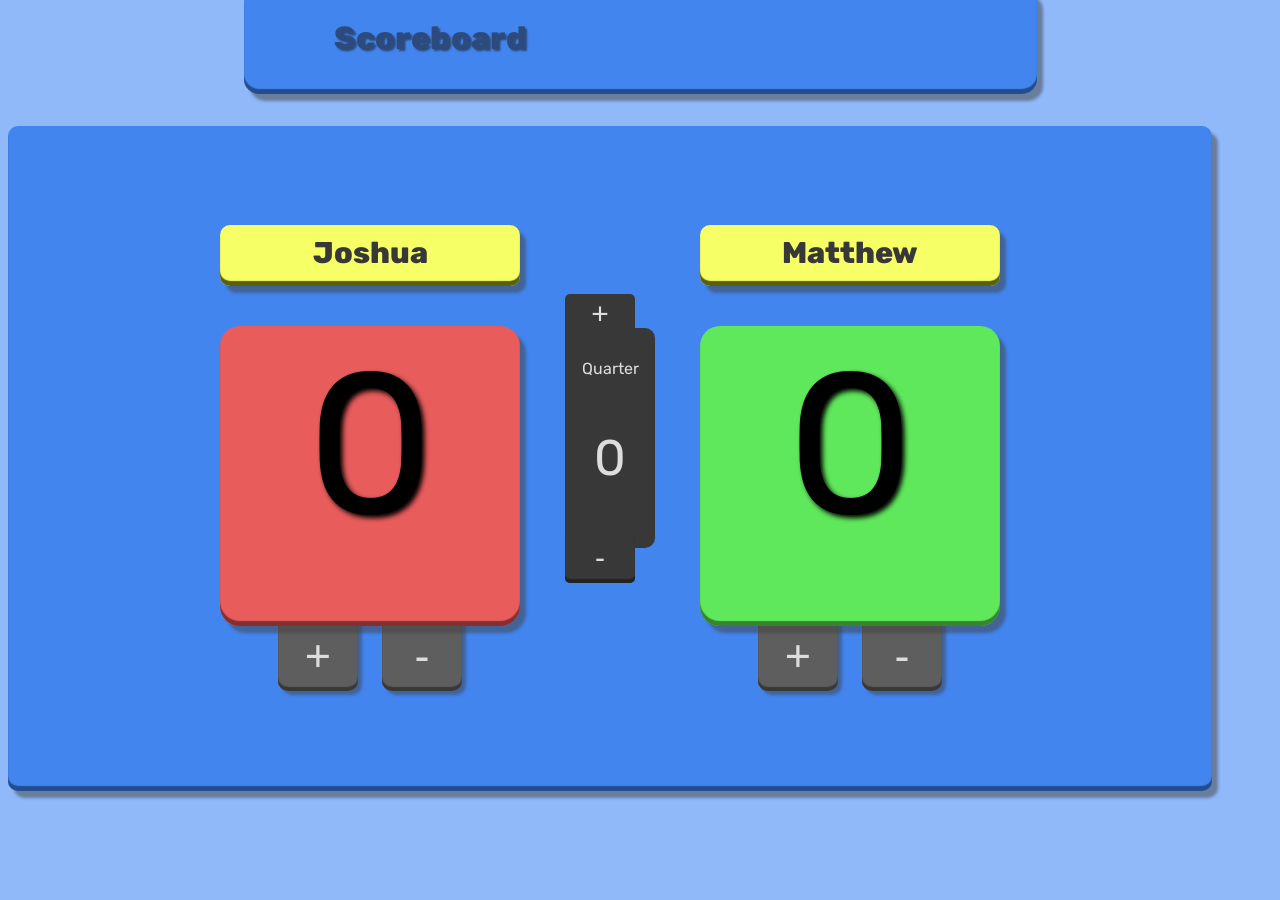
==== src/index.html @ b0baf258 "initial commit; example from codepen" ====
<!DOCTYPE html>
<html lang="en">
<head>
    <meta charset="UTF-8">
    <meta name="viewport" content="width=device-width, initial-scale=1.0">
    <title>Scoreboard</title>
    <link rel="stylesheet" href="index.css">
    <link href="https://fonts.googleapis.com/css?family=Rubik" rel="stylesheet">
</head>
<body>
    <div>
        <header>
            <h1 class="text-center">Scoreboard</h1>
        </header>
        <div class="scorecontainer">
            <div class="btncontainer">
                <h2>Joshua</h2>
                <div class="btn" id="team1">0</div>
                <button class="scorebtn" id="homeplus">+</button>
                <button class="scorebtn" id="homeminus">-</button>
            </div>
            <div id="roundcounter"> 
                <button id="roundplus">+</button>
                <div id="rounddisplay">
                    <p>Quarter</p>
                    <p id="roundnum">0<p>
                </div>
                <button id="roundminus">-</button>
            </div>
            <div class="btncontainer">
                <h2>Matthew</h2>
                <div class="btn" id="team2">0</div>
                <button class="scorebtn" id="awayplus">+</button>
                <button class="scorebtn" id="awayminus">-</button>
            </div>
        </div>
    </div>
    <script src="index.js" />
</body>
</html>
---- src/index.css ----
.jumbotron {
    background-color: transparent;
  }
  
  #app {
    min-width: 247px;
  }
  
  .wrapper {
    display: flex;
    align-items: center;
    justify-content: center;
  }
  
  body {
    background-color: #90b9f9;
  }
  
  header {
    background-color: #4385ef;
    padding: 10px 90px 15px 90px;
    border-radius: 15px;
    color: #2c4b7c;
    width: 613px;
    margin: 0 auto;
    margin-top: -20px;
    margin-bottom: 2em;
    box-shadow: inset 0px -5px 1px #234d8e, 6px 7px 3px rgba(66, 66, 66, 0.5);
    & h1 {
      font-family: rubik;
      font-weight: 800;
      user-select: none;
      text-shadow: 2px 2px 2px;
    }
  }
  
  .scorecontainer {
    display: flex;
    align-items: center;
    justify-content: center;
    height: 40em;
    width: 80%;
    /* margin-left: 10%; */
    background-color: #4385ef;
    padding: 10px 90px 15px 90px;
    border-radius: 10px;
    position: absolute;
    z-index: -10;
    box-shadow: inset 0px -5px 1px #234d8e, 6px 7px 3px rgba(66, 66, 66, 0.5);
  }
  
  .btn {
    width: 300px;
    margin-top: 0px;
    cursor: default;
    height: 300px;
    border: 0;
    border-radius: 20px;
    outline: none !important;
    font-size: 200px;
    font-family: rubik;
    text-shadow: 3px 3px 5px;
    display: block;
    position: relative;
    z-index: 5;
    top: 15px;
  }
  
  #team1 {
    background-color: #e85c5c;
    box-shadow: inset 0 -5px 1px #842f2f, 6px 7px 3px rgba(66, 66, 66, 0.5);
  }
  
  #team2 {
    background-color: #60e85c;
    box-shadow: inset 0 -5px 1px #37842f, 6px 7px 3px rgba(66, 66, 66, 0.5);
  }
  
  .btncontainer {
    display: inline-block;
    margin: 0 45px 20px 45px;
    text-align: center;
    & h2 {
      font-family: rubik;
      font-size: 30px;
      background-color: #f7ff66;
      color: #383838;
      border-radius: 10px;
      font-weight: 800;
      padding: 10px 15px 15px 15px;
      box-shadow: inset 0 -5px 1px #5a5e11, 6px 7px 3px rgba(66, 66, 66, 0.5);
    }
  }
  
  .scorebtn {
    background-color: #5e5e5e;
    color: #ddd;
    display: inline-block;
    padding-top: 10px;
    font-size: 45px;
    border-radius: 10px;
    box-shadow: inset 0 -4px 1px #383838, 4px 4px 3px rgba(66, 66, 66, 0.5);
    border: 0;
    top: -10px;
    margin: 0px 10px 0px 10px;
    width: 80px;
    height: 80px;
    transition: 0.5s;
    &:active {
      box-shadow: none;
    }
    &:focus {
      outline: none;
    }
  }
  
  #rounddisplay {
    background-color: #383838;
    text-align: center;
    border-radius: 10px;
    width: 70px;
    padding: 15px 10px 10px 10px;
    & p {
      color: #ddd;
      font-family: rubik;
      &:nth-child(1) {}
      &:nth-child(2) {
        font-size: 50px;
      }
    }
  }
  
  #roundcounter {
    border-radius: 5px;
    margin-bottom: 35px;
  }
  
  #roundplus,
  #roundminus {
    background-color: #383838;
    margin: 0 auto;
    border-radius: 5px;
    text-align: center;
    font-size: 30px;
    height: 50px;
    color: #ddd;
    width: 100%;
    border: none;
    transition: 0.5s;
    &:focus {
      outline: none;
    }
    & span {
      transition: 0.5s;
    }
  }
  
  #roundplus {
    margin-bottom: -20px;
    width: 70px;
    border-bottom-left-radius: 0;
    border-bottom: 10px #383838 solid;
    border-bottom-right-radius: 0;
  }
  
  #roundminus {
    margin-top: -15px;
    width: 70px;
    box-shadow: inset 0px -4px 1px #232323;
    &:active {
      box-shadow: none;
    }
  }
  
  @media (max-width: 1030px) {
    .btn {
      width: 250px;
      height: 250px;
      font-size: 170px;
    }
    #roundcounter {
      width: 60px;
    }
    .btncontainer {
      margin: 0 30px -30px 30px;
      height: 480px;
    }
    .scorecontainer {
      height: 470px;
    }
  }
  
  @media (max-width: 850px) {
    .btn {
      width: 230px;
      height: 230px;
      font-size: 150px;
    }
    .btncontainer {
      display: block;
      margin-bottom: -20px;
      margin-left: 20px;
      margin-right: 15px;
    }
    .scorecontainer {
      width: 90%;
      margin-left: 5%;
      height: 470px;
    }
  }
  
  @media (max-width:655px) {
    .btn {
      height: 210px;
      width: 210px;
      font-size: 140px;
    }
    header {
      width: 80%;
    }
    .btncontainer {
      height: 400px;
      margin-top: 10px;
    }
    .scorecontainer {
      height: auto;
    }
  }
  
  @media (max-width:585px) {
    header {
      width: 90%;
      margin-top: -10px;
      padding: 1px 0 10px 0px;
      margin-bottom: 15px;
      & h1 {
        margin-top: 20px;
      }
    }
    .scorecontainer {
      flex-direction: column;
      align-items: right;
      height: auto;
    }
    .btn {
      width: 300px;
    }
    .btncontainer {
      display: inline-block;
      width: auto;
      margin: 0;
      height: 440px;
    }
    #roundcounter {
      display: flex;
      border-radius: 0;
      width: 303px !important;
      margin: 0;
    }
    #roundplus,
    #roundminus {
      margin: 0;
      height: 80px;
      border-radius: 0;
      box-shadow: none;
      transition: 0s;
      width: 1000px !important;
    }
    #roundplus {
      border-top-left-radius: 8px;
      border-bottom-left-radius: 8px;
      border: 0;
    }
    #roundminus {
      border-top-right-radius: 8px;
      border-bottom-right-radius: 8px;
    }
    #rounddisplay {
      height: 80px;
      padding: 5px;
      margin: 0;
      border-radius: 0;
      & p {
        color: #ddd;
        font-family: rubik;
        &:nth-child(1) {
          margin: 0;
          display: block;
        }
        &:nth-child(2) {
          font-size: 40px;
          display: inline-block;
        }
      }
    }
  }
  
  @media (max-width: 400px) {
    header {
      min-width: 276px;
      margin-left: 18px;
    }
    .scorecontainer {
      padding: 20px;
      min-width: 276px;
    }
    .btncontainer {
      width: 99%;
      height: auto;
      margin-bottom: 15px;
    }
    .btn {
      width: 240px;
      height: 220px;
      margin: 0 auto;
      font-size: 120px;
    }
    #roundcounter {
      width: 90% !important;
    }
  }
  
  @media (max-width: 320px) {
    header {
      margin: 0 auto;
      margin-bottom: 10px;
      margin-top: -10px;
      & h1 {
        font-size: 25px;
      }
    }
    .scorecontainer {
      margin: 0;
      width: 100%;
    }
    .btn {
      width: 200px;
      height: 200px;
    }
  }
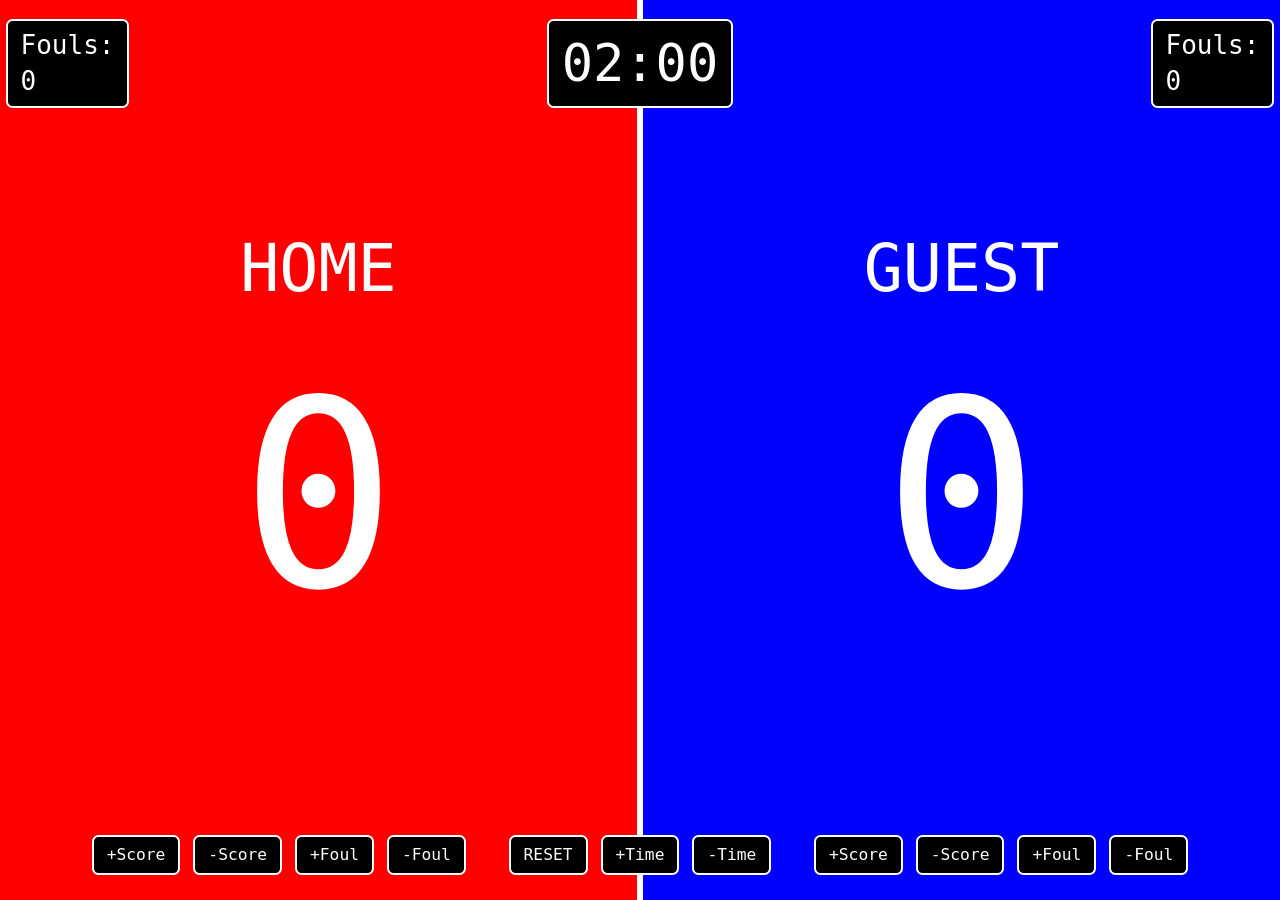
==== commit 42bc4566: "rename index" ====
--- a/src/index.html
+++ b/src/index.html
@@ -4,37 +4,362 @@
     <meta charset="UTF-8">
     <meta name="viewport" content="width=device-width, initial-scale=1.0">
     <title>Scoreboard</title>
-    <link rel="stylesheet" href="index.css">
-    <link href="https://fonts.googleapis.com/css?family=Rubik" rel="stylesheet">
+    <style>
+        :root {
+            box-sizing: border-box;
+            line-height: 1.4;
+            text-size-adjust: none;
+            font-family: monospace;
+        }
+
+        *, *::before, *::after {
+            box-sizing: inherit;
+        }
+        
+        body, h1, h2, h3, h4, h5, h6, p {
+            margin: 0;
+            padding: 0;
+            font-weight: normal;
+        }
+
+        body {
+            font-size: 12pt;
+            background-color: black;
+            color: white;
+        }
+        
+        .sb {
+            display: grid;
+            grid-template-rows: repeat(12, 1f);
+            grid-template-columns: repeat(12, 1f);
+            background-color: black;
+            width: 100vw;
+            height: 100vh;
+        }
+
+        .sb_score {
+            display: flex;
+            flex-direction: column;
+            justify-content: center;
+            align-items: center;
+        }
+
+        .sb_score_team {
+            font-size: 5rem;
+        }
+
+        .sb_score_value {
+            font-size: 20rem;
+        }
+
+        .sb_score-home {
+            grid-area: 1 / 1 / 13 / 7;
+            background-color: red;
+            border-right: 3px solid white;
+        }
+
+        .sb_score-away {
+            grid-area: 1 / 7 / 13 / 13;
+            background-color: blue;
+            border-left: 3px solid white;
+        }
+
+        .sb_float {
+            background-color: black;
+            border: 2px solid white;
+            border-radius: 0.5rem;
+            justify-self: center;
+            align-self: center;
+            padding: 0.5rem 1rem;
+            z-index: 1;
+        }
+
+        .sb_time {
+            grid-area: 1 / 5 / 2 / 9;
+            font-size: 4rem;
+        }
+
+        .sb_fouls {
+            font-size: 2rem;
+        }
+
+        .sb_fouls_home {
+            grid-area: 1 / 1 / 2 / 3;
+        }
+
+        .sb_fouls_away {
+            grid-area: 1 / 11 / 2 / 13;
+        }
+
+        .sb_ctrl {
+            display: flex;
+            flex-direction: row;
+            justify-self: center;
+            z-index: 1;
+            margin: 0.5rem;
+            justify-content: center;
+            align-items: center;
+        }
+
+        .sb_ctrl_item {
+            font-size: 1.25rem;
+            margin: 0 0.5rem;
+        }
+
+        .sb_ctrl_home {
+            grid-area: 12 / 2 / 13 / 6;
+        }
+
+        .sb_ctrl_away {
+            grid-area: 12 / 8 / 13 / 12;
+        }
+
+        .sb_ctrl_all {
+            grid-area: 12 / 6 / 13 / 8;
+        }
+    </style>
 </head>
 <body>
-    <div>
-        <header>
-            <h1 class="text-center">Scoreboard</h1>
-        </header>
-        <div class="scorecontainer">
-            <div class="btncontainer">
-                <h2>Joshua</h2>
-                <div class="btn" id="team1">0</div>
-                <button class="scorebtn" id="homeplus">+</button>
-                <button class="scorebtn" id="homeminus">-</button>
-            </div>
-            <div id="roundcounter"> 
-                <button id="roundplus">+</button>
-                <div id="rounddisplay">
-                    <p>Quarter</p>
-                    <p id="roundnum">0<p>
-                </div>
-                <button id="roundminus">-</button>
-            </div>
-            <div class="btncontainer">
-                <h2>Matthew</h2>
-                <div class="btn" id="team2">0</div>
-                <button class="scorebtn" id="awayplus">+</button>
-                <button class="scorebtn" id="awayminus">-</button>
-            </div>
+    <div class="sb">
+        <div class="sb_score sb_score-home">
+            <div class="sb_score_team">HOME</div>
+            <div class="sb_score_value">0</div>
+        </div>
+        <div class="sb_score sb_score-away">
+            <div class="sb_score_team">GUEST</div>
+            <div class="sb_score_value">0</div></div>
+        <div class="sb_time sb_float">00:00</div>
+        <div class="sb_fouls sb_fouls_home sb_float">
+            Fouls:
+            <div class="sb_fouls_value">0</div>
+        </div>
+        <div class="sb_fouls sb_fouls_away sb_float">
+            Fouls:
+            <div class="sb_fouls_value">0</div>
+        </div>
+        <div class="sb_ctrl sb_ctrl_home">
+            <div class="sb_ctrl_item sb_float sb_ctrl_home_score_incr">+Score</div>
+            <div class="sb_ctrl_item sb_float sb_ctrl_home_score_decr">-Score</div>
+            <div class="sb_ctrl_item sb_float sb_ctrl_home_foul_incr">+Foul</div>
+            <div class="sb_ctrl_item sb_float sb_ctrl_home_foul_decr">-Foul</div>
+        </div>
+        <div class="sb_ctrl sb_ctrl_away">
+            <div class="sb_ctrl_item sb_float sb_ctrl_away_score_incr">+Score</div>
+            <div class="sb_ctrl_item sb_float sb_ctrl_away_score_decr">-Score</div>
+            <div class="sb_ctrl_item sb_float sb_ctrl_away_foul_incr">+Foul</div>
+            <div class="sb_ctrl_item sb_float sb_ctrl_away_foul_decr">-Foul</div>
+        </div>
+        <div class="sb_ctrl sb_ctrl_all">
+            <div class="sb_ctrl_item sb_float sb_ctrl_reset">RESET</div>
+            <div class="sb_ctrl_item sb_float sb_ctrl_time_incr">+Time</div>
+            <div class="sb_ctrl_item sb_float sb_ctrl_time_decr">-Time</div>
         </div>
     </div>
-    <script src="index.js" />
+    <script>
+        const $score_home_area = document.querySelector(".sb_score-home");
+        const $score_home_value = $score_home_area.querySelector(".sb_score_value");
+        const $score_home_incr = document.querySelector(".sb_ctrl_home_score_incr");
+        const $score_home_decr = document.querySelector(".sb_ctrl_home_score_decr");
+
+        const $fouls_home_area = document.querySelector(".sb_fouls_home");
+        const $fouls_home_value = $fouls_home_area.querySelector(".sb_fouls_value");
+        const $fouls_home_incr = document.querySelector(".sb_ctrl_home_foul_incr");
+        const $fouls_home_decr = document.querySelector(".sb_ctrl_home_foul_decr");
+
+        const $score_away_area = document.querySelector(".sb_score-away");
+        const $score_away_value = $score_away_area.querySelector(".sb_score_value");
+        const $score_away_incr = document.querySelector(".sb_ctrl_away_score_incr");
+        const $score_away_decr = document.querySelector(".sb_ctrl_away_score_decr");
+        
+        const $fouls_away_area = document.querySelector(".sb_fouls_away");
+        const $fouls_away_value = $fouls_away_area.querySelector(".sb_fouls_value");
+        const $fouls_away_incr = document.querySelector(".sb_ctrl_away_foul_incr");
+        const $fouls_away_decr = document.querySelector(".sb_ctrl_away_foul_decr");
+
+        const $time_area = document.querySelector(".sb_time");
+        const $time_value = $time_area;
+        const $time_value_incr = document.querySelector(".sb_ctrl_time_incr");
+        const $time_value_decr = document.querySelector(".sb_ctrl_time_decr");
+
+        const $reset = document.querySelector(".sb_ctrl_reset");
+
+        function display_time(game) {
+            let ms = game.time_ms;
+            
+            if (ms < MS_PER_MINUTE) {
+                let seconds = Math.floor(ms / MS_PER_SECOND);
+                ms -= seconds * MS_PER_SECOND;
+                let tenths = Math.floor(ms / 100);
+
+                $time_value.textContent = 
+                    seconds.toString().padStart(2, "0") +
+                    "." +
+                    tenths.toString();
+            }
+            else {
+                let minutes = Math.floor(ms / MS_PER_MINUTE);
+                ms -= minutes * MS_PER_MINUTE;
+                let seconds = Math.floor(ms / MS_PER_SECOND);
+
+                $time_value.textContent =
+                    minutes.toString().padStart(2, "0") +
+                    ":" +
+                    seconds.toString().padStart(2, "0");
+            }
+        }
+
+        function display_home_score(game) {
+            $score_home_value.textContent = game.home_score;
+        }
+
+        function display_home_fouls(game) {
+            $fouls_home_value.textContent = game.home_fouls;
+        }
+
+        function display_away_score(game) {
+            $score_away_value.textContent = game.away_score;
+        }
+
+        function display_away_fouls(game) {
+            $fouls_away_value.textContent = game.away_fouls;
+        }
+
+        function score_is_valid(value) {
+            return value >= 0 && value <= 199;
+        }
+
+        function score_home_adjust(game, amount) {
+            const score = game.home_score + amount;
+            if (score_is_valid(score)) {
+                game.home_score = score;
+                display_home_score();
+            }
+        }
+
+        function score_away_adjust(game, amount) {
+            const score = game.away_score + amount;
+            if (score_is_valid(score)) {
+                game.away_score = score;
+                display_away_score();
+            }
+        }
+
+        function fouls_is_valid(value) {
+            return value >= 0 && value <= 10;
+        }
+
+        function fouls_home_adjust(game, amount) {
+            const fouls = game.home_fouls + amount;
+            if (fouls_is_valid(fouls)) {
+                game.home_fouls = fouls;
+                display_home_fouls();
+            }
+        }
+
+        function fouls_away_adjust(game, amount) {
+            const fouls = game.away_fouls + amount;
+            if (fouls_is_valid(fouls)) {
+                game.away_fouls = fouls;
+                display_away_fouls();
+            }
+        }
+
+        function time_adjust(game, amount) {
+            const ms = game.time_ms + amount;
+            if (ms < 0) ms = 0;
+            else if (ms > 1000 * 60 * 99) ms = 1000 * 60 * 99;
+
+            game.time_ms = ms;
+            display_time();
+        }
+
+        function game_stop(game) {
+            game.started = false;
+            cancelAnimationFrame(game.time_frame_id);
+        }
+
+        function game_start(game) {
+            game.started = true;
+            game.time_last_tick = performance.now();
+
+            function time_advance(frame) {
+                if (!game.started) return;
+
+                game.time_frame_id = requestAnimationFrame(time_advance);
+                game.time_diff_buffer += frame - game.time_last_tick;
+                game.time_last_tick = frame;
+
+                if (game.time_diff_buffer > MS_PER_FRAME) {
+                    const elapsed = Math.floor(game.time_diff_buffer / MS_PER_FRAME) * MS_PER_FRAME;
+                    game.time_ms = Math.max(0, game.time_ms - elapsed);
+                    game.time_diff_buffer -= elapsed;
+                    display_time(game);
+
+                    if (game.time_ms <= 0) {
+                        game_stop(game);
+                    }
+                }
+            }
+            
+            requestAnimationFrame(time_advance);
+        }
+
+        function game_reset(game) {
+            cancelAnimationFrame(game.time_frame_id);
+
+            game.time_ms = 1000 * 60 * 2;
+            game.time_frame_id = 0;
+            game.time_diff_buffer = 0;
+            game.time_last_tick = 0;
+            game.started = false;
+            game.home_score = 0;
+            game.home_fouls = 0;
+            game.away_score = 0;
+            game.away_fouls = 0;
+
+            display_time(game);
+            display_home_score(game);
+            display_home_fouls(game);
+            display_away_score(game);
+            display_away_fouls(game);
+        }
+
+        function toggle_started(game) {
+            if (game.started) {
+                game_stop(game);
+            }
+            else if (game.time_ms > 0) {
+                game_start(game);
+            }
+        }
+
+        const MS_PER_SECOND = 1000;
+        const MS_PER_MINUTE = MS_PER_SECOND * 60;
+        const FPS = 16;
+        const MS_PER_FRAME = MS_PER_SECOND / FPS;
+
+        const game = {};
+        game_reset(game);
+
+        $score_home_area.addEventListener("click", e => score_home_adjust(game, 1));
+        $score_home_incr.addEventListener("click", e => score_home_adjust(game, 1));
+        $score_home_decr.addEventListener("click", e => score_home_adjust(game, -1));
+        $fouls_home_area.addEventListener("click", e => fouls_home_adjust(game, 1));
+        $fouls_home_incr.addEventListener("click", e => fouls_home_adjust(game, 1));
+        $fouls_home_decr.addEventListener("click", e => fouls_home_adjust(game, -1));
+
+        $score_away_area.addEventListener("click", e => score_away_adjust(game, 1));
+        $score_away_incr.addEventListener("click", e => score_away_adjust(game, 1));
+        $score_away_decr.addEventListener("click", e => score_away_adjust(game, -1));
+        $fouls_away_area.addEventListener("click", e => fouls_away_adjust(game, 1));
+        $fouls_away_incr.addEventListener("click", e => fouls_away_adjust(game, 1));
+        $fouls_away_decr.addEventListener("click", e => fouls_away_adjust(game, -1));
+
+        $time_value_incr.addEventListener("click", e => time_adjust(game, 10 * 1000));
+        $time_value_decr.addEventListener("click", e => time_adjust(game, -(10 * 1000)));
+        $time_area.addEventListener("click", e => toggle_started(game));
+
+        $reset.addEventListener("click", e => game_reset(game));
+    </script>
 </body>
 </html>
